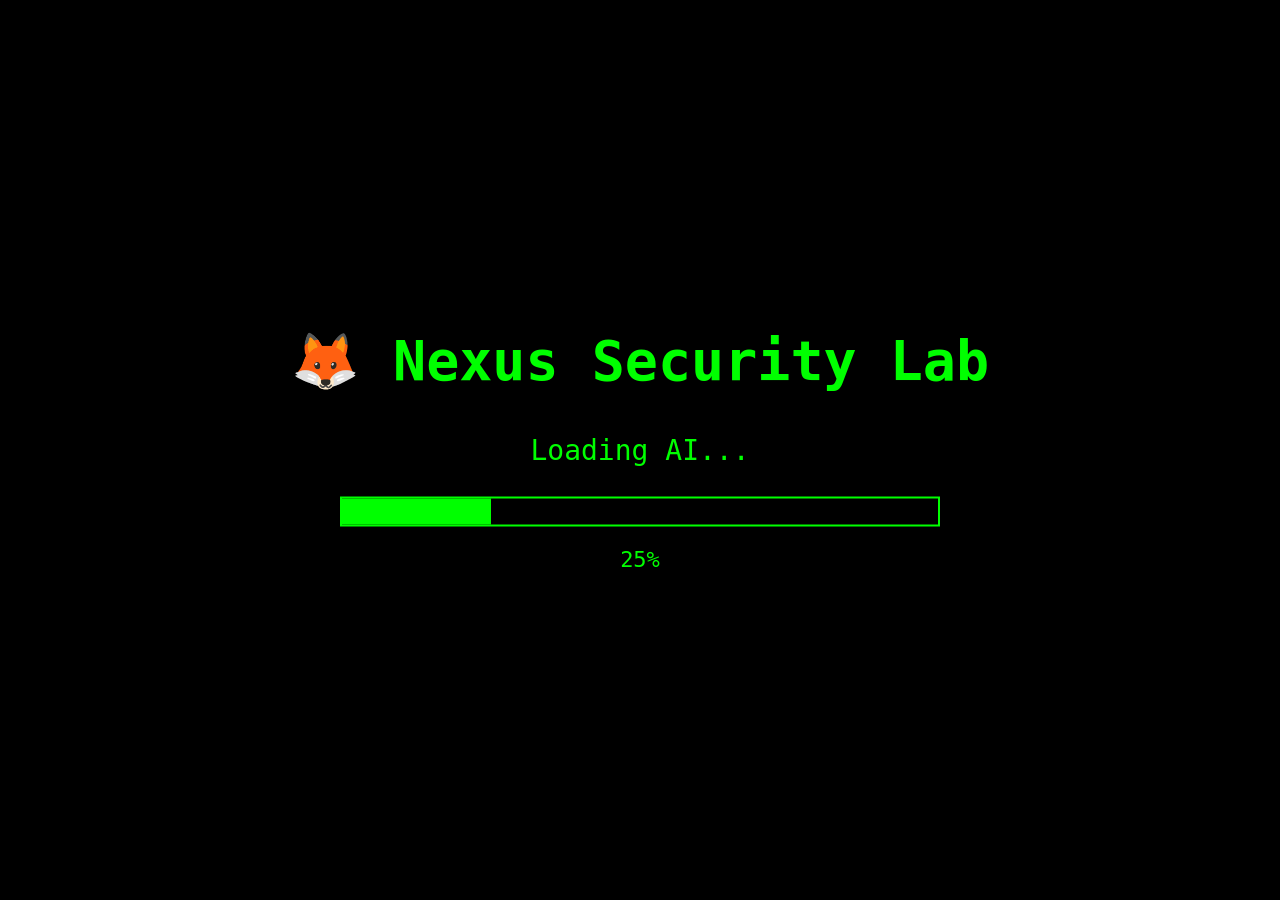
==== index.html @ a7105874 "Update index.html" ====
<!DOCTYPE html>
<html lang="ko">

<head>
    <meta charset="UTF-8">
    <meta name="viewport" content="width=device-width, initial-scale=1.0">

    <title>Nexus Security Lab</title>

    <link rel="stylesheet" href="style.css">
</head>

<body>

    <!-- 부팅 화면 -->
    <div id="bootScreen">

       <h1>🦊 Nexus Security Lab</h1>

        <p id="bootText">BOOTING...</p>

        <div id="loadingBox">

            <div id="loadingBar"></div>

        </div>

        <p id="percent">0%</p>

    </div>

    <!-- 메인 화면 -->
    <div id="mainScreen" style="display:none;">

        <h1 id="siteTitle">🦊 Nexus Security Lab</h1>

<button onclick="changeLanguage()">
    한국어
</button>

<h2 id="reverse">Reverse Engineering</h2>
<h2 id="malware">Malware Analysis</h2>
<h2 id="ai">AI Security</h2>
        <hr>

        <p id="msg">Welcome Researcher.</p>

        <p id="level">
            Access Level : Guest
        </p>

        <input
            type="password"
            id="password"
            placeholder="Enter Password">

        <br><br>

        <button onclick="login()">
            LOGIN
        </button>

        <hr>

        <p id="date"></p>

        <p id="clock"></p>

        <hr>

        <h2>Terminal</h2>

        <div id="terminal">

            <div id="output"></div>

            <input
                id="terminalInput"
                placeholder="Type command..."
                onkeydown="terminalCommand(event)">

        </div>

    </div>

    <script src="script.js"></script>

</body>
<script src="script.js"></script>
</html>
---- style.css ----
/* ===========================
   JunPyo Security Lab v3.0
=========================== */

*{
    margin:0;
    padding:0;
    box-sizing:border-box;
}

body{

    background:#000;
    color:#00ff00;

    font-family:Consolas, monospace;

    text-align:center;

    overflow:hidden;

}

/* -----------------------
   Boot Screen
----------------------- */

#bootScreen{

    position:absolute;

    top:50%;

    left:50%;

    transform:translate(-50%,-50%);

    width:80%;

}

#bootScreen h1{

    font-size:55px;

    margin-bottom:40px;

}

#bootText{

    font-size:28px;

    margin-bottom:30px;

}

#loadingBox{

    width:600px;

    height:30px;

    margin:auto;

    border:2px solid #00ff00;

}

#loadingBar{

    width:0%;

    height:100%;

    background:#00ff00;

}

#percent{

    margin-top:20px;

    font-size:22px;

}

/* -----------------------
   Main Screen
----------------------- */

#mainScreen{

    display:none;

    padding-top:60px;

}

#mainScreen h1{

    font-size:55px;

    margin-bottom:20px;

}

#mainScreen h2{

    margin:8px;

}

hr{

    width:500px;

    margin:30px auto;

    border:1px solid #00ff00;

}

/* -----------------------
   Login
----------------------- */

input{

    background:black;

    color:#00ff00;

    border:2px solid #00ff00;

    padding:12px;

    width:280px;

    font-size:18px;

    text-align:center;

}

button{

    margin-top:20px;

    background:black;

    color:#00ff00;

    border:2px solid #00ff00;

    padding:12px 40px;

    font-size:18px;

    cursor:pointer;

    transition:.3s;

}

button:hover{

    background:#00ff00;

    color:black;

}

/* -----------------------
   Terminal
----------------------- */

#terminal{

    width:700px;

    height:250px;

    margin:30px auto;

    border:2px solid #00ff00;

    padding:15px;

    overflow-y:auto;

    text-align:left;

}

#output{

    white-space:pre-line;

    margin-bottom:15px;

}

#terminalInput{

    width:100%;

}

/* -----------------------
   Text Effect
----------------------- */

#msg{

    font-size:24px;

    margin:20px;

}

#level{

    margin-bottom:25px;

}

#clock{

    font-size:24px;

}

#date{

    font-size:20px;

}
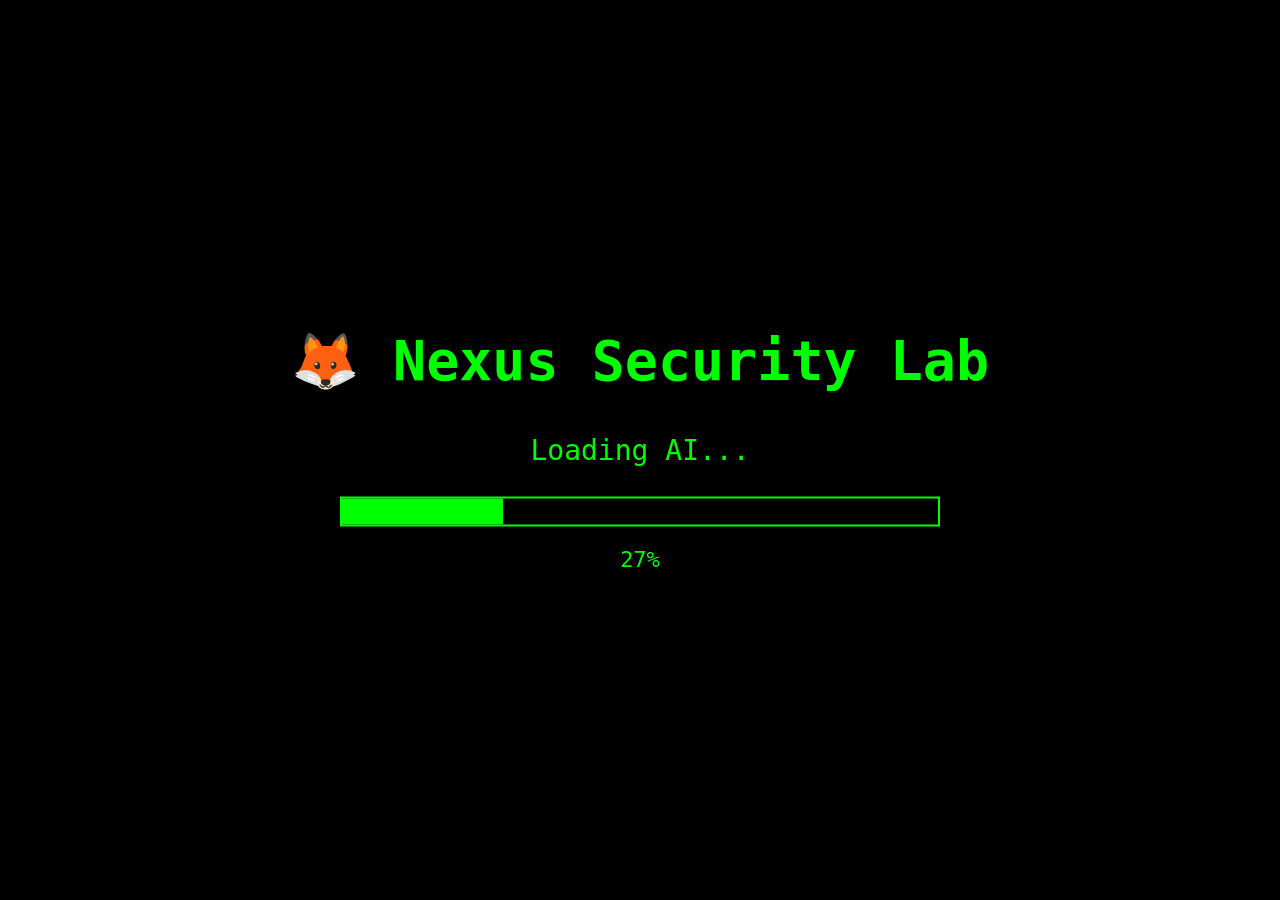
==== commit 749840a1: "Update index.html" ====
--- a/index.html
+++ b/index.html
@@ -86,5 +86,7 @@
     <script src="script.js"></script>
 
 </body>
-<script src="script.js"></script>
+
+    <script src="script.js"></script>
+
 </html>
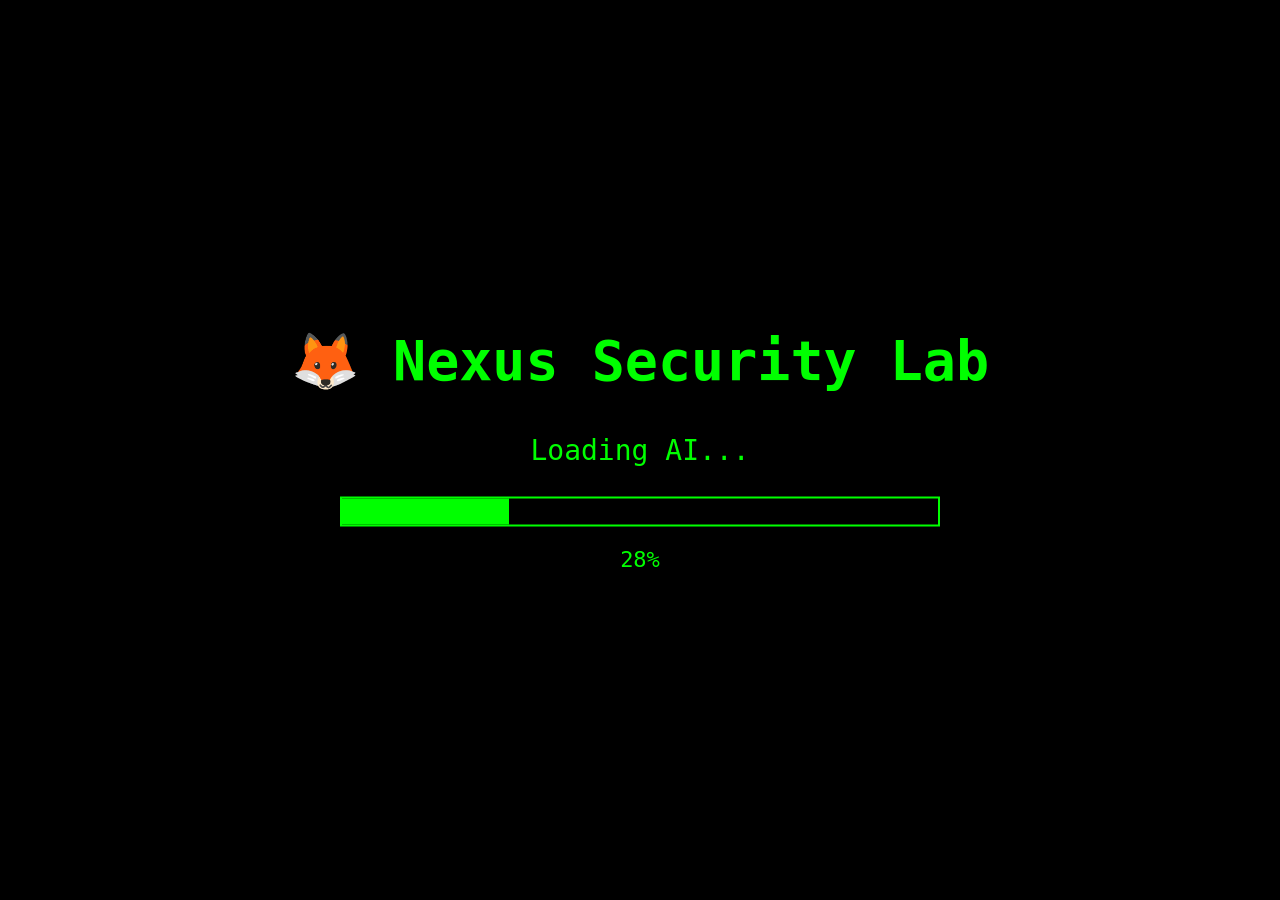
==== commit 3039d9fd: "Update index.html" ====
--- a/index.html
+++ b/index.html
@@ -38,9 +38,17 @@
     한국어
 </button>
 
-<h2 id="reverse">Reverse Engineering</h2>
-<h2 id="malware">Malware Analysis</h2>
-<h2 id="ai">AI Security</h2>
+<h2 id="reverse">
+    Reverse Engineering
+</h2>
+
+<h2 id="malware">
+    Malware Analysis
+</h2>
+
+<h2 id="ai">
+    AI Security
+</h2>
         <hr>
 
         <p id="msg">Welcome Researcher.</p>
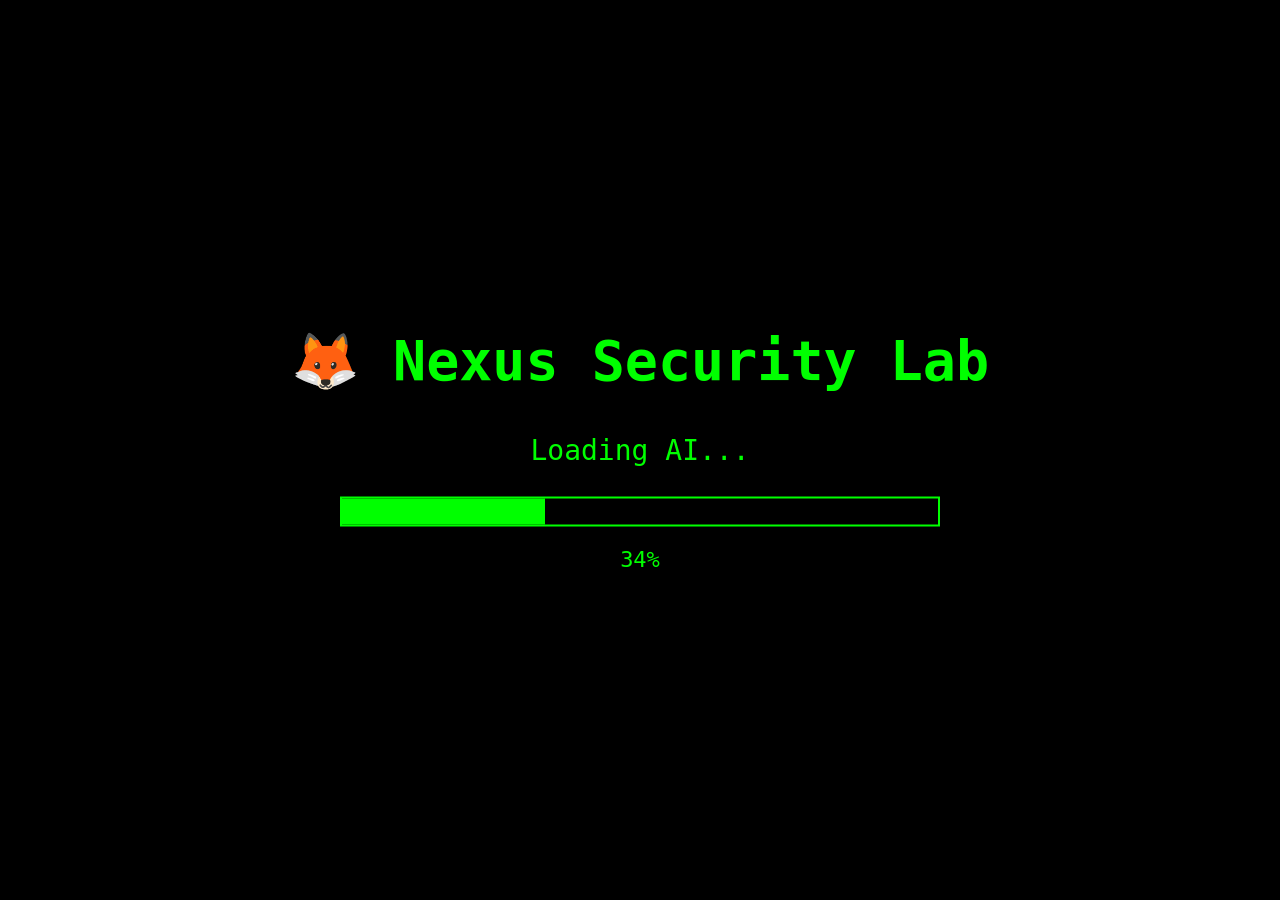
==== commit 594b5147: "Update index.html" ====
--- a/index.html
+++ b/index.html
@@ -2,99 +2,264 @@
 <html lang="ko">
 
 <head>
+
     <meta charset="UTF-8">
+
     <meta name="viewport" content="width=device-width, initial-scale=1.0">
 
+
     <title>Nexus Security Lab</title>
 
+
     <link rel="stylesheet" href="style.css">
+
+
 </head>
 
+
 <body>
 
-    <!-- 부팅 화면 -->
-    <div id="bootScreen">
-
-       <h1>🦊 Nexus Security Lab</h1>
-
-        <p id="bootText">BOOTING...</p>
-
-        <div id="loadingBox">
-
-            <div id="loadingBar"></div>
-
-        </div>
-
-        <p id="percent">0%</p>
+
+<!-- ==========================
+     Boot Screen
+========================== -->
+
+
+<div id="bootScreen">
+
+
+    <h1>
+        🦊 Nexus Security Lab
+    </h1>
+
+
+    <p id="bootText">
+        BOOTING...
+    </p>
+
+
+
+    <div id="loadingBox">
+
+        <div id="loadingBar"></div>
 
     </div>
 
-    <!-- 메인 화면 -->
-    <div id="mainScreen" style="display:none;">
-
-        <h1 id="siteTitle">🦊 Nexus Security Lab</h1>
-
-<button onclick="changeLanguage()">
-    한국어
-</button>
-
-<h2 id="reverse">
-    Reverse Engineering
-</h2>
-
-<h2 id="malware">
-    Malware Analysis
-</h2>
-
-<h2 id="ai">
-    AI Security
-</h2>
-        <hr>
-
-        <p id="msg">Welcome Researcher.</p>
-
-        <p id="level">
-            Access Level : Guest
-        </p>
+
+
+    <p id="percent">
+        0%
+    </p>
+
+
+</div>
+
+
+
+
+
+<!-- ==========================
+     Main Screen
+========================== -->
+
+
+<div id="mainScreen" style="display:none;">
+
+
+
+    <h1 id="siteTitle">
+
+        🦊 Nexus Security Lab
+
+    </h1>
+
+
+
+
+    <!-- Language Button -->
+
+
+    <button 
+        onclick="changeLanguage()" 
+        id="langBtn">
+
+        한국어
+
+    </button>
+
+
+
+
+
+
+
+    <h2 id="reverse">
+
+        Reverse Engineering
+
+    </h2>
+
+
+
+
+    <h2 id="malware">
+
+        Malware Analysis
+
+    </h2>
+
+
+
+
+    <h2 id="ai">
+
+        AI Security
+
+    </h2>
+
+
+
+
+
+    <hr>
+
+
+
+
+
+    <p id="msg">
+
+        Welcome Researcher.
+
+    </p>
+
+
+
+
+
+    <p id="level">
+
+        Access Level : Guest
+
+    </p>
+
+
+
+
+
+
+
+    <!-- Password -->
+
+
+    <input
+
+        type="password"
+
+        id="password"
+
+        placeholder="Enter Password">
+
+
+
+
+
+
+    <br><br>
+
+
+
+
+
+    <button onclick="login()">
+
+        LOGIN
+
+    </button>
+
+
+
+
+
+
+
+    <hr>
+
+
+
+
+
+
+
+    <p id="date"></p>
+
+
+    <p id="clock"></p>
+
+
+
+
+
+
+
+    <hr>
+
+
+
+
+
+
+    <h2 id="terminalTitle">
+
+        Terminal
+
+    </h2>
+
+
+
+
+
+
+    <div id="terminal">
+
+
+
+        <div id="output"></div>
+
+
+
+
 
         <input
-            type="password"
-            id="password"
-            placeholder="Enter Password">
-
-        <br><br>
-
-        <button onclick="login()">
-            LOGIN
-        </button>
-
-        <hr>
-
-        <p id="date"></p>
-
-        <p id="clock"></p>
-
-        <hr>
-
-        <h2>Terminal</h2>
-
-        <div id="terminal">
-
-            <div id="output"></div>
-
-            <input
-                id="terminalInput"
-                placeholder="Type command..."
-                onkeydown="terminalCommand(event)">
-
-        </div>
+
+            id="terminalInput"
+
+            placeholder="Type command..."
+
+            onkeydown="terminalCommand(event)">
+
+
+
+
 
     </div>
 
-    <script src="script.js"></script>
+
+
+
+
+</div>
+
+
+
+
+
+
+<script src="script.js"></script>
+
+
 
 </body>
 
-    <script src="script.js"></script>
 
 </html>
--- a/style.css
+++ b/style.css
@@ -1,6 +1,7 @@
 /* ===========================
-   JunPyo Security Lab v3.0
+   Nexus Security Lab v3.0
 =========================== */
+
 
 *{
     margin:0;
@@ -8,209 +9,289 @@
     box-sizing:border-box;
 }
 
+
+
 body{
 
     background:#000;
+
     color:#00ff00;
 
     font-family:Consolas, monospace;
 
     text-align:center;
 
+    overflow-x:hidden;
+
+}
+
+
+
+/* -----------------------
+   Boot Screen
+----------------------- */
+
+
+#bootScreen{
+
+    position:absolute;
+
+    top:50%;
+
+    left:50%;
+
+    transform:translate(-50%,-50%);
+
+    width:80%;
+
+}
+
+
+#bootScreen h1{
+
+    font-size:55px;
+
+    margin-bottom:40px;
+
+}
+
+
+#bootText{
+
+    font-size:28px;
+
+    margin-bottom:30px;
+
+}
+
+
+
+#loadingBox{
+
+    width:600px;
+
+    height:30px;
+
+    margin:auto;
+
+    border:2px solid #00ff00;
+
+}
+
+
+
+#loadingBar{
+
+    width:0%;
+
+    height:100%;
+
+    background:#00ff00;
+
+}
+
+
+
+#percent{
+
+    margin-top:20px;
+
+    font-size:22px;
+
+}
+
+
+
+
+
+/* -----------------------
+   Main Screen
+----------------------- */
+
+
+#mainScreen{
+
+    display:none;
+
+    padding-top:60px;
+
+}
+
+
+
+#mainScreen h1{
+
+    font-size:55px;
+
+    margin-bottom:20px;
+
+}
+
+
+
+#mainScreen h2{
+
+    margin:8px;
+
+}
+
+
+
+hr{
+
+    width:500px;
+
+    margin:30px auto;
+
+    border:1px solid #00ff00;
+
+}
+
+
+
+
+
+/* -----------------------
+   Login
+----------------------- */
+
+
+#password{
+
+    background:black;
+
+    color:#00ff00;
+
+    border:2px solid #00ff00;
+
+    padding:12px;
+
+    width:280px;
+
+    font-size:18px;
+
+    text-align:center;
+
+}
+
+
+
+
+
+button{
+
+    margin-top:20px;
+
+    background:black;
+
+    color:#00ff00;
+
+    border:2px solid #00ff00;
+
+    padding:12px 40px;
+
+    font-size:18px;
+
+    cursor:pointer;
+
+    transition:.3s;
+
+}
+
+
+
+button:hover{
+
+    background:#00ff00;
+
+    color:black;
+
+}
+
+
+
+
+
+/* -----------------------
+   Terminal
+----------------------- */
+
+
+#terminal{
+
+    width:700px;
+
+    height:300px;
+
+    margin:30px auto;
+
+    border:2px solid #00ff00;
+
+    padding:15px;
+
+    background:#050505;
+
     overflow:hidden;
 
-}
-
-/* -----------------------
-   Boot Screen
------------------------ */
-
-#bootScreen{
-
-    position:absolute;
-
-    top:50%;
-
-    left:50%;
-
-    transform:translate(-50%,-50%);
-
-    width:80%;
-
-}
-
-#bootScreen h1{
-
-    font-size:55px;
-
-    margin-bottom:40px;
-
-}
-
-#bootText{
-
-    font-size:28px;
-
-    margin-bottom:30px;
-
-}
-
-#loadingBox{
-
-    width:600px;
-
-    height:30px;
-
-    margin:auto;
-
-    border:2px solid #00ff00;
-
-}
-
-#loadingBar{
-
-    width:0%;
-
-    height:100%;
-
-    background:#00ff00;
-
-}
-
-#percent{
-
-    margin-top:20px;
-
-    font-size:22px;
-
-}
-
-/* -----------------------
-   Main Screen
------------------------ */
-
-#mainScreen{
-
-    display:none;
-
-    padding-top:60px;
-
-}
-
-#mainScreen h1{
-
-    font-size:55px;
-
-    margin-bottom:20px;
-
-}
-
-#mainScreen h2{
-
-    margin:8px;
-
-}
-
-hr{
-
-    width:500px;
-
-    margin:30px auto;
+    text-align:left;
+
+}
+
+
+
+#output{
+
+    height:220px;
+
+    white-space:pre-line;
+
+    overflow-y:auto;
+
+    margin-bottom:10px;
+
+}
+
+
+
+
+
+#terminalInput{
+
+
+    width:100%;
+
+    height:35px;
+
+
+    background:black;
+
+
+    color:#00ff00;
+
 
     border:1px solid #00ff00;
 
-}
-
-/* -----------------------
-   Login
------------------------ */
-
-input{
-
-    background:black;
-
-    color:#00ff00;
-
-    border:2px solid #00ff00;
-
-    padding:12px;
-
-    width:280px;
-
-    font-size:18px;
-
-    text-align:center;
-
-}
-
-button{
-
-    margin-top:20px;
-
-    background:black;
-
-    color:#00ff00;
-
-    border:2px solid #00ff00;
-
-    padding:12px 40px;
-
-    font-size:18px;
-
-    cursor:pointer;
-
-    transition:.3s;
-
-}
-
-button:hover{
-
-    background:#00ff00;
-
-    color:black;
-
-}
-
-/* -----------------------
-   Terminal
------------------------ */
-
-#terminal{
-
-    width:700px;
-
-    height:250px;
-
-    margin:30px auto;
-
-    border:2px solid #00ff00;
-
-    padding:15px;
-
-    overflow-y:auto;
-
-    text-align:left;
-
-}
-
-#output{
-
-    white-space:pre-line;
-
-    margin-bottom:15px;
-
-}
-
-#terminalInput{
-
-    width:100%;
-
-}
+
+    padding:8px;
+
+
+    font-family:Consolas, monospace;
+
+
+    font-size:16px;
+
+
+}
+
+
+
+
 
 /* -----------------------
    Text Effect
 ----------------------- */
 
+
 #msg{
 
     font-size:24px;
@@ -219,20 +300,26 @@
 
 }
 
+
+
 #level{
 
     margin-bottom:25px;
 
 }
 
+
+
 #clock{
 
     font-size:24px;
 
 }
 
+
+
 #date{
 
     font-size:20px;
 
-}+}
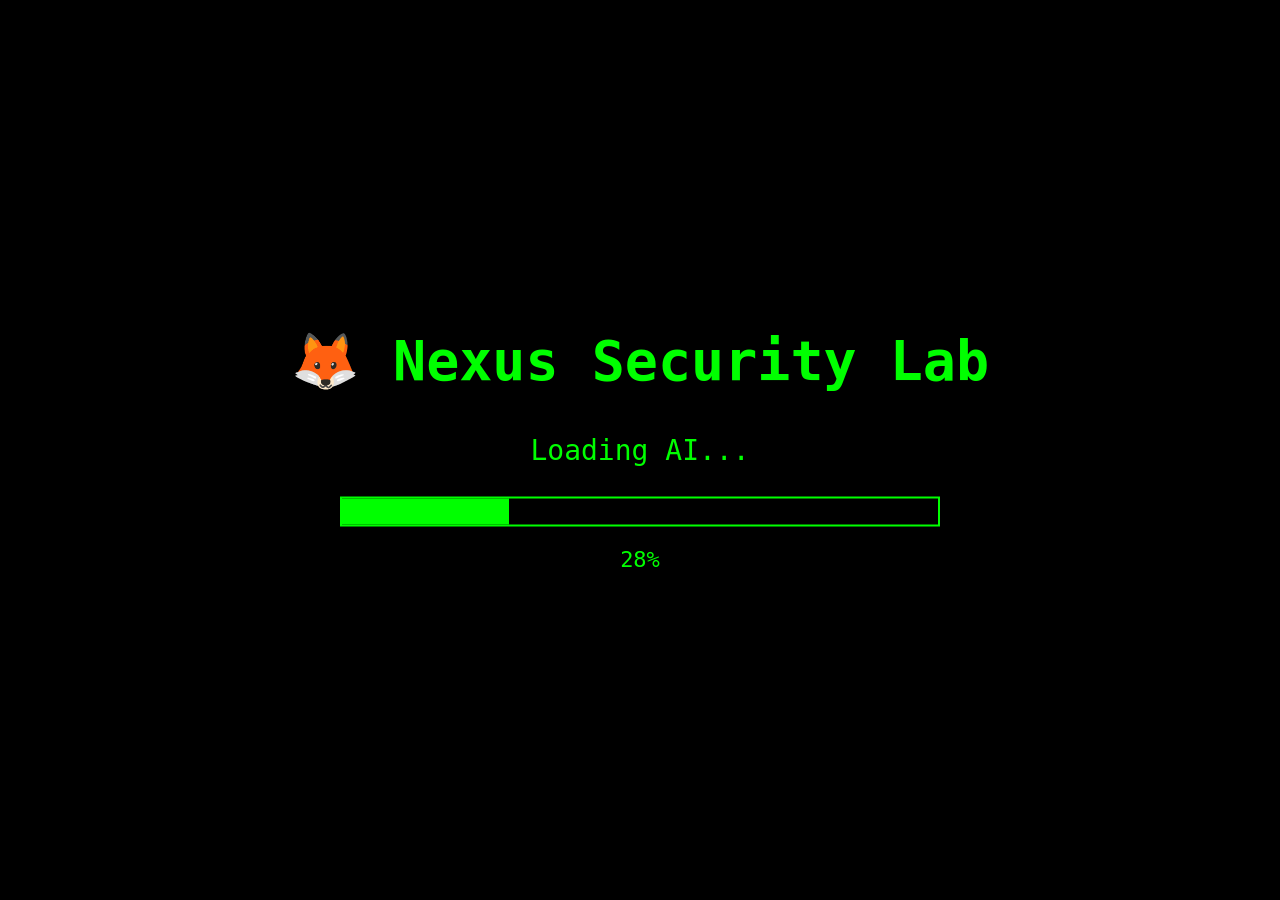
==== commit 8ab68fa0: "Update index.html" ====
--- a/index.html
+++ b/index.html
@@ -171,11 +171,11 @@
 
 
 
-    <button onclick="login()">
-
-        LOGIN
-
-    </button>
+    <button onclick="login()" id="loginBtn">
+
+    LOGIN
+
+</button>
 
 
 
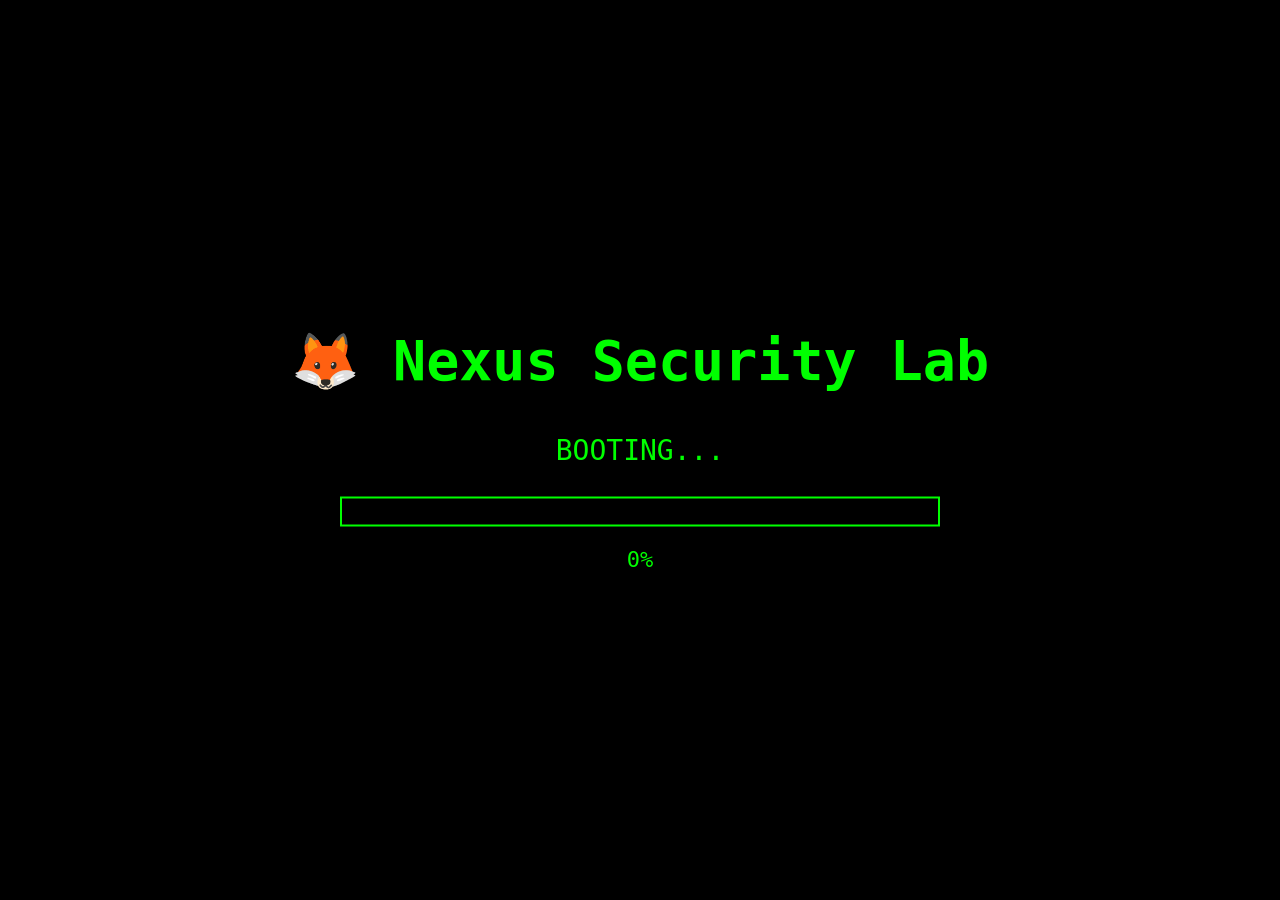
==== commit 5f95250d: "Update index.html" ====
--- a/index.html
+++ b/index.html
@@ -79,11 +79,102 @@
     <!-- Language Button -->
 
 
+   <button onclick="changeLanguage()" id="langBtn">
+    한국어
+</button>
+
+
+
+
+
+
+
+    <h2 id="reverse">
+
+        Reverse Engineering
+
+    </h2>
+
+
+
+
+    <h2 id="malware">
+
+        Malware Analysis
+
+    </h2>
+
+
+
+
+    <h2 id="ai">
+
+        AI Security
+
+    </h2>
+
+
+
+
+
+    <hr>
+
+
+
+
+
+    <p id="msg">
+
+        Welcome Researcher.
+
+    </p>
+
+
+
+
+
+    <p id="level">
+
+        Access Level : Guest
+
+    </p>
+
+
+
+
+
+
+
+    <!-- Password Input -->
+
+
+    <input
+
+        type="password"
+
+        id="password"
+
+        placeholder="Enter Password">
+
+
+
+
+
+
+    <br><br>
+
+
+
+
+
+    <!-- Login Button -->
+
+
     <button 
-        onclick="changeLanguage()" 
-        id="langBtn">
-
-        한국어
+        onclick="login()" 
+        id="loginBtn">
+
+        LOGIN
 
     </button>
 
@@ -93,89 +184,18 @@
 
 
 
-    <h2 id="reverse">
-
-        Reverse Engineering
-
-    </h2>
-
-
-
-
-    <h2 id="malware">
-
-        Malware Analysis
-
-    </h2>
-
-
-
-
-    <h2 id="ai">
-
-        AI Security
-
-    </h2>
-
-
-
-
-
     <hr>
 
 
 
 
 
-    <p id="msg">
-
-        Welcome Researcher.
-
-    </p>
-
-
-
-
-
-    <p id="level">
-
-        Access Level : Guest
-
-    </p>
-
-
-
-
-
-
-
-    <!-- Password -->
-
-
-    <input
-
-        type="password"
-
-        id="password"
-
-        placeholder="Enter Password">
-
-
-
-
-
-
-    <br><br>
-
-
-
-
-
-    <button onclick="login()" id="loginBtn">
-
-    LOGIN
-
-</button>
+
+
+    <p id="date"></p>
+
+
+    <p id="clock"></p>
 
 
 
@@ -190,23 +210,7 @@
 
 
 
-
-    <p id="date"></p>
-
-
-    <p id="clock"></p>
-
-
-
-
-
-
-
-    <hr>
-
-
-
-
+    <!-- Terminal -->
 
 
     <h2 id="terminalTitle">
